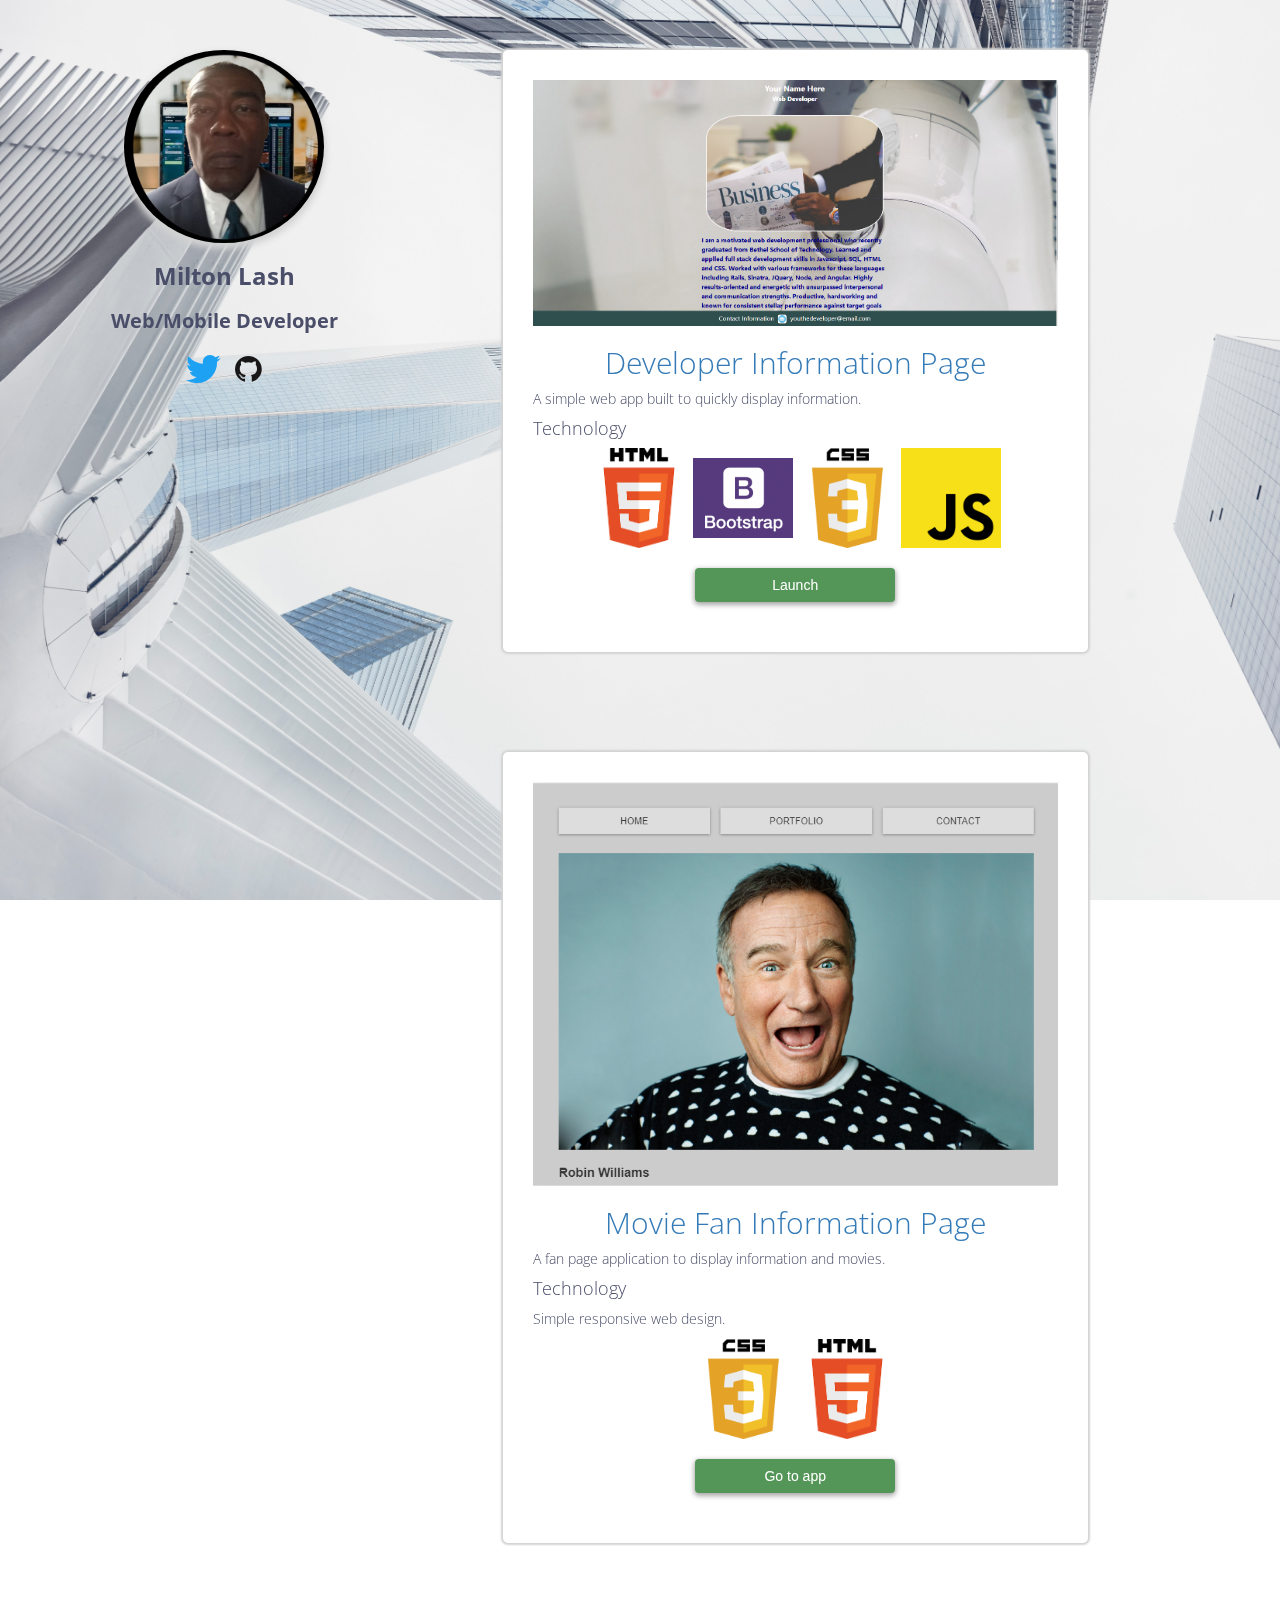
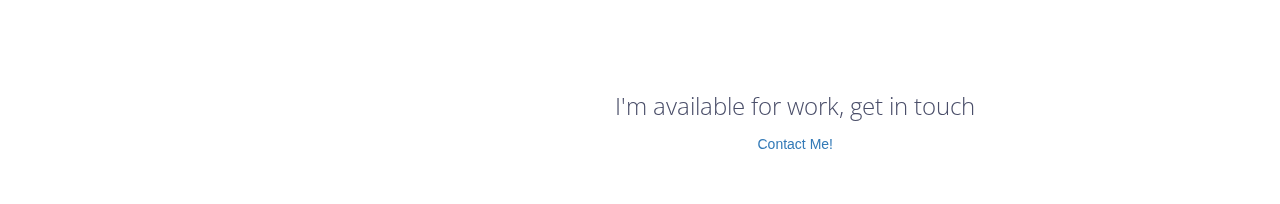
==== index.html @ 736253fa "First Commit" ====
<!DOCTYPE html>
<html>
	<head>
		<meta charset="utf-8">
		<meta http-equiv="X-UA-Compatible" content="IE=edge">
		<meta name="viewport" content="width=device-width, initial-scale=1">

		<title>Milton Lash's GitHub Projects</title>

		<link rel="stylesheet" href="css/bootstrap.min.css">

		<link href="https://fonts.googleapis.com/css?family=Open+Sans:300,400" rel="stylesheet">

		<!-- <link rel="stylesheet" href="css/animate.css"> -->
		<link rel="stylesheet" href="css/style.css">


		<!-- Devicons -->
		<link rel="stylesheet" href="css/devicon.css">
	  <link rel="stylesheet" href="css/devicon-colors.css">


		<!-- HTML5 Shim and Respond.js IE8 support of HTML5 elements and media queries -->
		<!-- Leave those next 4 lines if you care about users using IE8 -->
		<!--[if lt IE 9]>
			<script src="https://oss.maxcdn.com/html5shiv/3.7.2/html5shiv.min.js"></script>
			<script src="https://oss.maxcdn.com/respond/1.4.2/respond.min.js"></script>
		<![endif]-->

		<script>

		 if(location.hostname != "localhost") {
			(function(i,s,o,g,r,a,m){i['GoogleAnalyticsObject']=r;i[r]=i[r]||function(){ (i[r].q=i[r].q||[]).push(arguments)},i[r].l=1*new Date();a=s.createElement(o), m=s.getElementsByTagName(o)[0];a.async=1;a.src=g;m.parentNode.insertBefore(a,m) })(window,document,'script','https://www.google-analytics.com/analytics.js','ga'); ga('create', 'UA-42920430-17', 'auto'); ga('send', 'pageview');
		 } else {
			console.log('dev mode detected, don\'t track view')
		 }


		</script>



	</head>
	<body>

		<nav class="navbar navbar-default hidden-sm hidden-md hidden-lg navbar-fixed-top">
			<div class="container-fluid">
<!-- 				<a class="navbar-brand">
					<img src="img/profiler-milt-round.jpg" width=70 class="profile-pic">
				</a>
 -->
				<!-- <p class="navbar-text">Milton Lash | Developer</p> -->
				
<!-- 		    	<p class="navbar-text navbar-right"><a href="#" class="navbar-link">Get In Touch</a></p>
				<p class="navbar-text">Hire Me</p> -->
			</div>
		</nav>



		<div class="container main-container">


			<div class="row">

				<!-- side content -->
				<div class="col-sm-3 about-me about-side text-center hidden-xs">
						<img src="img/profiler-milt-round.jpg" width=200 class="profile-pic img-responsive center-block">
						<h1><b>Milton Lash</b></h1>
						<h2><b>Web/Mobile Developer</b></h2>
						
						
						<div class="text-center" style="margin:20px">
							<a href="#" class="cta-icon"><i class="devicon-twitter-plain colored"></i></a>
							<a href="#" class="cta-icon"><i class="devicon-github-plain colored"></i></a>
						</div>
				</div>

				<div class="text-center about-me hidden-sm hidden-md hidden-lg">
						<!--<img src="img/profiler-round2.png" class="responsive-image">-->
						<img id="pic" src="img/profiler-milt-round.jpg" width="1200px" height="600px" />
						<h1><b>Milton Lash</b></h1>
						<h2><b>Web/Mobile Developer</b></h2>
					<!--<h3>Product Manager</h3>-->

					<div class="text-center" style="margin:20px">
						<a href="http://miltonlash.com/" class="" target="_blank">
							miltonlash.com
						</a>
					</div>						
				</div>

				<div class="bottom-cta hidden-sm hidden-md hidden-lg text-center">
					<div class="btn btn-success">Get in touch</div>
				</div>


				<!-- main content -->
				<div class="col-sm-9 col-sm-offset-3">


					<div class="row work-item-row">
							<div class="col-sm-8 col-sm-offset-2 project">

								<img src="img/YourPage.png" class="img-responsive">

								<h2 class="text-center"><a href="https://github.com/iblash/Your-Website" target="blank">Developer Information Page</a></h2>
								<p>A simple web app built to quickly display information.</p>
								<h4>Technology</h4>
								
								<div class="row text-center">
									<div class="col-xs-12">
										<img src="img/techlogos/html-logo.png" class="techlogo" width="100">
										<img src="img/techlogos/bootstrap-logo.png" class="techlogo" width="100">
										<img src="img/techlogos/css 3.png" class="techlogo" width="100">
										<img src="img/techlogos/jslogo.png" class="techlogo" width="100">
									</div>
								</div>
								<div class="row text-center" style="margin:20px;">
										<a class="btn btn-launch" href="https://iblash.github.io/Your-Website/" target="blank">Launch</a>
								</div>
							</div>
					</div>

					<div class="row work-item-row">
						<div class="col-sm-8 col-sm-offset-2 project">

							<img src="img/Robin Williams Movies Fan.png" class="img-responsive">

							<h2 class="text-center"><a href="https://github.com/iblash/Responsive-Robin-Williams/" target="blank">Movie Fan Information Page</a></h2>
							<p>A fan page application to display information and movies.</p>
							<h4>Technology</h4>
							<p>Simple responsive web design.</p>
							<div class="row text-center">
								<div class="col-xs-12">
									<img src="img/techlogos/css 3.png" class="techlogo" width="100">
									<img src="img/techlogos/html-logo.png" class="techlogo" width="100">
								<!--	<img src="img/techlogos/node.png" class="techlogo" width="100">
									<img src="img/techlogos/heroku.png" class="techlogo" width="100">
									<img src="img/techlogos/firebase.png" class="techlogo" width="100">-->
								</div>
							</div>
							<div class="row text-center" style="margin:20px;">
									<a class="btn btn-launch" href="https://iblash.github.io/Responsive-Robin-Williams/" target="blank">Go to app</a>
							</div>
						</div>
					</div>

							
					<div class="row row-footer text-center">
						<div class="col">
							<div style="margin:50px;">
								<h3 style="margin:50px 0 15px">I'm available for work, get in touch</h3>
								<a href="contact.html" class="" target="_blank">
									Contact Me!
								</a>
							</div>
						</div>
					</div>


				</div> <!-- end main content -->



			</div>





		</div>


		<!-- Including Bootstrap JS (with its jQuery dependency) so that dynamic components work -->
		<script src="js/jquery-3.1.0.min.js"></script>
		<script src="js/bootstrap.min.js"></script>
		<!-- <script src="js/myScripts.js"></script> -->

		<script>
			$(document).scroll(function() {
			  var y = $(this).scrollTop();
			  if (y > 500) {
			    $('.bottom-cta').slideDown();
			  } else {
			    $('.bottom-cta').slideUp();
			  }
			});
		</script>

	</body>
</html>
---- css/style.css ----
body {
  background: url(../img/back-cont/luca-bravo-a6x7YPiNxwI-unsplash.jpg);
  background-attachment: fixed;
  background-repeat: no-repeat;
  background-size: cover;
  padding: 0 5vw;
}

.nav-default {
	background: white;

}

h1, h2, h3, h4, h5{
	color:#4A4E69 !important;
	font-weight: 300;
	font-family: 'Open Sans', sans-serif;
}

p {
	color: #4A4E69;
	font-weight: 300;
	font-family: 'Open Sans', sans-serif;
}

.main-container {
	padding-top:50px;
}

.about-me h1 {
	font-size:24px;
}

.about-me h2 {
	font-size:20px;
}

.about-me h3 {
	font-size:18px;
}

.bottom-cta {
	background: white;
	position: fixed;
	width: 100%;
	padding: 15px;
	box-shadow: 0 0 2px 3px lightgrey;
	left: 0;
	z-index: 10000;
	bottom: 0;
}

.cta-icon {
	font-size:2em;
	margin:5px;
}


.cta-icon:hover,
.cta-icon:focus {
	text-decoration: none;
}

.profile-pic {
	box-shadow: 0px 4px 6px 2px lightgrey;
    border-radius: 50%;
    max-width: 70%;
    height: auto;
}

.responsive-image {
	height: auto;
	width: 70%;
  }
  #pic {
    max-width: 70%;
	height: auto;
	width: 150px;
}


/*.m-t-1 {
	margin-top:1em;
}

.p-t-1 {
	padding-top:1em;
}*/


/*.about-me {
	margin-top:25px;
}*/

.navbar-default {
	background-color: #C9ADA7;
	background: none;
	border: none;
	border-radius:0;
}

/*.row-footer {
	background-color: lightgrey;
	-webkit-clip-path: polygon(0 0%, 100% 4%, 100% 100%, 0% 100%);
	clip-path: polygon(0 0%, 100% 4%, 100% 100%, 0% 100%);
	padding: 65px 10px;
}*/

.work-item-row {
	/*padding: 10% 0;*/
	margin-bottom:100px;
}

.row-tools {
  padding: 50px 0;
}

/*.linkedin-btn {
	width:140px;
	box-shadow: 0px 2px 5px 1px lightgrey;
	padding: 12px;
	border-radius: 5px;
}*/

.btn-launch {
	width:100%;
	max-width:200px;
	background-color: #549657;
	color:white;
	box-shadow: 0px 2px 5px 1px darkgrey;
}

.btn-launch:hover,
.btn-launch:focus {
	color: white;
	background: #3d7140;
}

.about-side {
	position:fixed;
}

.project {
	background: white;
	border-radius:5px;
	box-shadow: 0 0 2px 2px lightgrey;
	padding: 30px;
}
---- css/devicon.css ----
@font-face {
	font-family: 'devicon';
	src:url('fonts/devicon.eot?-hdf3wh');
	src:url('fonts/devicon.eot?#iefix-hdf3wh') format('embedded-opentype'),
		url('fonts/devicon.woff?-hdf3wh') format('woff'),
		url('fonts/devicon.ttf?-hdf3wh') format('truetype'),
		url('fonts/devicon.svg?-hdf3wh#devicon') format('svg');
	font-weight: normal;
	font-style: normal;
}

[class^="devicon-"], [class*=" devicon-"] {
	font-family: 'devicon';
	speak: none;
	font-style: normal;
	font-weight: normal;
	font-variant: normal;
	text-transform: none;
	line-height: 1;

	/* Better Font Rendering =========== */
	-webkit-font-smoothing: antialiased;
	-moz-osx-font-smoothing: grayscale;
}
.devicon-sketch-line-wordmark:before {
  content: "\e94c";
}
.devicon-sketch-line:before {
  content: "\e94d";
}
.devicon-npm-original-wordmark:before {
  content: "\e952";
}
.devicon-ionic-original-wordmark:before {
  content: "\e953";
}
.devicon-ionic-original:before {
  content: "\e954";
}
.devicon-ember-original-wordmark:before {
  content: "\e955";
}
.devicon-electron-original-wordmark:before {
  content: "\e956";
}
.devicon-electron-original:before {
  content: "\e957";
}
.devicon-vagrant-plain-wordmark:before {
  content: "\e94e";
}
.devicon-vagrant-plain:before {
  content: "\e94f";
}
.devicon-yarn-plain-wordmark:before {
  content: "\e950";
}
.devicon-yarn-plain:before {
  content: "\e951";
}
.devicon-handlebars-plain-wordmark:before {
  content: "\e94a";
}
.devicon-handlebars-plain:before {
  content: "\e94b";
}
.devicon-couchdb-plain-wordmark:before {
  content: "\e948";
}
.devicon-couchdb-plain:before {
  content: "\e949";
}
.devicon-behance-plain-wordmark:before {
  content: "\e943";
}
.devicon-behance-plain:before {
  content: "\e945";
}
.devicon-linkedin-plain-wordmark:before {
  content: "\e946";
}
.devicon-linkedin-plain:before {
  content: "\e947";
}
.devicon-ceylon-plain-wordmark:before {
  content: "\e943";
}
.devicon-ceylon-plain:before {
  content: "\e944";
}
.devicon-elm-plain-wordmark:before {
  content: "\e941";
}
.devicon-elm-plain:before {
  content: "\e942";
}
.devicon-cakephp-plain-wordmark:before {
  content: "\e93f";
}
.devicon-cakephp-plain:before {
  content: "\e940";
}
.devicon-stylus-original:before {
  content: "\e93e";
}
.devicon-express-original-wordmark:before {
  content: "\e93c";
}
.devicon-express-original:before {
  content: "\e93d";
}
.devicon-devicon-plain-wordmark:before {
  content: "\e93a";
}
.devicon-devicon-plain:before {
  content: "\e93b";
}
.devicon-intellij-plain-wordmark:before {
  content: "\e932";
}
.devicon-intellij-plain:before {
  content: "\e933";
}
.devicon-pycharm-plain-wordmark:before {
  content: "\e934";
}
.devicon-pycharm-plain:before {
  content: "\e935";
}
.devicon-rubymine-plain-wordmark:before {
  content: "\e936";
}
.devicon-rubymine-plain:before {
  content: "\e937";
}
.devicon-webstorm-plain-wordmark:before {
  content: "\e938";
}
.devicon-webstorm-plain:before {
  content: "\e939";
}
.devicon-tomcat-line-wordmark:before {
  content: "\e92c";
}
.devicon-tomcat-line:before {
  content: "\e92d";
}
.devicon-vuejs-line-wordmark:before {
  content: "\e92e";
}
.devicon-vuejs-line:before {
  content: "\e92f";
}
.devicon-vuejs-plain-wordmark:before {
  content: "\e930";
}
.devicon-vuejs-plain:before {
  content: "\e931";
}
.devicon-swift-plain-wordmark:before {
  content: "\e92a";
}
.devicon-swift-plain:before {
  content: "\e92b";
}
.devicon-webpack-plain-wordmark:before {
  content: "\e928";
}
.devicon-webpack-plain:before {
  content: "\e929";
}
.devicon-visualstudio-plain-wordmark:before {
  content: "\e926";
}
.devicon-visualstudio-plain:before {
  content: "\e927";
}
.devicon-slack-plain-wordmark:before {
  content: "\e924";
}
.devicon-slack-plain:before {
  content: "\e925";
}
.devicon-facebook-original:before,
.devicon-facebook-plain:before {
	content: "\e91c";
}
.devicon-typescript-original:before,
.devicon-typescript-plain:before {
  content: "\e920";
}
.devicon-babel-original:before,
.devicon-babel-plain:before {
  content: "\e921";
}
.devicon-mocha-plain:before {
  content: "\e919";
}
.devicon-jasmine-plain-wordmark:before {
  content: "\e91b";
}
.devicon-jasmine-plain:before {
  content: "\e91a";
}
.devicon-gatling-plain-wordmark:before {
	content: "\e918";
}
.devicon-gatling-plain:before {
	content: "\e917";
}
.devicon-ssh-original-wordmark:before,
.devicon-ssh-plain-wordmark:before {
	content: "\e916";
}
.devicon-ssh-original:before,
.devicon-ssh-plain:before {
	content: "\e915";
}
.devicon-sourcetree-original-wordmark:before,
.devicon-sourcetree-plain-wordmark:before {
	content: "\e914";
}
.devicon-sourcetree-original:before,
.devicon-sourcetree-plain:before {
	content: "\e913";
}
.devicon-phpstorm-plain-wordmark:before {
	content: "\e912";
}
.devicon-phpstorm-plain:before {
	content: "\e911";
}
.devicon-protractor-plain-wordmark:before {
	content: "\e901";
}
.devicon-protractor-plain:before {
	content: "\e900";
}
.devicon-gradle-plain-wordmark:before {
	content: "\e8f1";
}
.devicon-gradle-plain:before {
	content: "\e902";
}
.devicon-cucumber-plain-wordmark:before {
	content: "\e905";
}
.devicon-cucumber-plain:before {
	content: "\e904";
}
.devicon-jeet-plain-wordmark:before {
	content: "\e906";
}
.devicon-jeet-plain:before {
	content: "\e903";
}
.devicon-gitlab-plain-wordmark:before {
	content: "\e908";
}
.devicon-gitlab-plain:before {
	content: "\e907";
}
.devicon-github-original-wordmark:before,
.devicon-github-plain-wordmark:before {
	content: "\e90a";
}
.devicon-github-original:before,
.devicon-github-plain:before {
	content: "\e909";
}
.devicon-d3js-plain:before {
	content: "\e90c";
}
.devicon-confluence-original-wordmark:before,
.devicon-confluence-plain-wordmark:before {
	content: "\e90e";
}
.devicon-confluence-original:before,
.devicon-confluence-plain:before {
	content: "\e90d";
}
.devicon-bitbucket-original-wordmark:before,
.devicon-bitbucket-plain-wordmark:before {
	content: "\e910";
}
.devicon-bitbucket-original:before,
.devicon-bitbucket-plain:before {
	content: "\e90f";
}
.devicon-safari-line-wordmark:before {
	content: "\e632";
}
.devicon-safari-line:before {
	content: "\e63a";
}
.devicon-safari-plain-wordmark:before {
	content: "\e63b";
}
.devicon-safari-plain:before {
	content: "\e63c";
}
.devicon-jetbrains-plain:before,
.devicon-jetbrains-line:before,
.devicon-jetbrains-line-wordmark:before,
.devicon-jetbrains-plain-wordmark:before {
	content: "\e63d";
}
.devicon-django-line:before,
.devicon-django-line-wordmark:before {
	content: "\e63e";
}
.devicon-django-plain:before,
.devicon-django-plain-wordmark:before {
	content: "\e63f";
}

.devicon-gimp-plain:before {
	content: "\e633";
}

.devicon-redhat-plain-wordmark:before {
	content: "\e62a";
}

.devicon-redhat-plain:before {
	content: "\e62b";
}

.devicon-cplusplus-line:before,
.devicon-cplusplus-line-wordmark:before {
	content: "\e634";
}

.devicon-cplusplus-plain:before,
.devicon-cplusplus-plain-wordmark:before {
	content: "\e635";
}

.devicon-csharp-line:before,
.devicon-csharp-line-wordmark:before {
	content: "\e636";
}

.devicon-csharp-plain:before,
.devicon-csharp-plain-wordmark:before {
	content: "\e637";
}

.devicon-c-line:before,
.devicon-c-line-wordmark:before {
	content: "\e638";
}

.devicon-c-plain:before,
.devicon-c-plain-wordmark:before {
	content: "\e639";
}

.devicon-nodewebkit-line-wordmark:before {
	content: "\e611";
}

.devicon-nodewebkit-line:before {
	content: "\e612";
}

.devicon-nodewebkit-plain-wordmark:before {
	content: "\e613";
}

.devicon-nodewebkit-plain:before {
	content: "\e614";
}

.devicon-nginx-original:before,
.devicon-nginx-original-wordmark:before,
.devicon-nginx-plain:before,
.devicon-nginx-plain-wordmark:before {
	content: "\e615";
}

.devicon-erlang-plain-wordmark:before {
	content: "\e616";
}

.devicon-erlang-plain:before {
	content: "\e617";
}

.devicon-doctrine-line-wordmark:before {
	content: "\e618";
}

.devicon-doctrine-line:before {
	content: "\e619";
}

.devicon-doctrine-plain-wordmark:before {
	content: "\e61a";
}

.devicon-doctrine-plain:before {
	content: "\e625";
}

.devicon-apache-line-wordmark:before {
	content: "\e626";
}

.devicon-apache-line:before {
	content: "\e627";
}

.devicon-apache-plain-wordmark:before {
	content: "\e628";
}

.devicon-apache-plain:before {
	content: "\e629";
}

.devicon-go-line:before {
	content: "\e610";
}

.devicon-redis-plain-wordmark:before {
	content: "\e606";
}

.devicon-redis-plain:before {
	content: "\e607";
}

.devicon-meteor-plain-wordmark:before {
	content: "\e608";
}

.devicon-meteor-plain:before {
	content: "\e609";
}

.devicon-heroku-line-wordmark:before,
.devicon-heroku-original-wordmark:before {
	content: "\e60a";
}

.devicon-heroku-line:before,
.devicon-heroku-original:before {
	content: "\e60b";
}

.devicon-heroku-plain-wordmark:before {
	content: "\e60c";
}

.devicon-heroku-plain:before {
	content: "\e60f";
}

.devicon-go-plain:before {
	content: "\e61b";
}

.devicon-docker-plain-wordmark:before {
	content: "\e61e";
}

.devicon-docker-plain:before {
	content: "\e61f";
}

.devicon-amazonwebservices-original:before,
.devicon-amazonwebservices-plain:before {
	content: "\e603";
}

.devicon-amazonwebservices-plain-wordmark:before {
	content: "\e604";
}

.devicon-android-plain-wordmark:before {
	content: "\e60d";
}

.devicon-android-plain:before {
	content: "\e60e";
}

.devicon-angularjs-plain-wordmark:before {
	content: "\e61c";
}

.devicon-angularjs-plain:before {
	content: "\e61d";
}

.devicon-appcelerator-original:before,
.devicon-appcelerator-plain:before {
	content: "\e620";
}

.devicon-appcelerator-plain-wordmark:before {
	content: "\e621";
}

.devicon-apple-original:before,
.devicon-apple-plain:before {
	content: "\e622";
}

.devicon-atom-original-wordmark:before,
.devicon-atom-plain-wordmark:before {
	content: "\e623";
}

.devicon-atom-original:before,
.devicon-atom-plain:before {
	content: "\e624";
}

.devicon-backbonejs-plain-wordmark:before {
	content: "\e62c";
}

.devicon-backbonejs-plain:before {
	content: "\e62d";
}

.devicon-bootstrap-plain-wordmark:before {
	content: "\e62e";
}

.devicon-bootstrap-plain:before {
	content: "\e62f";
}

.devicon-bower-line-wordmark:before {
	content: "\e630";
}

.devicon-bower-line:before {
	content: "\e631";
}

.devicon-bower-plain-wordmark:before {
	content: "\e64e";
}

.devicon-bower-plain:before {
	content: "\e64f";
}

.devicon-chrome-plain-wordmark:before {
	content: "\e665";
}

.devicon-chrome-plain:before {
	content: "\e666";
}

.devicon-codeigniter-plain-wordmark:before {
	content: "\e667";
}

.devicon-codeigniter-plain:before {
	content: "\e668";
}

.devicon-coffeescript-original-wordmark:before,
.devicon-coffeescript-plain-wordmark:before {
	content: "\e669";
}

.devicon-coffeescript-original:before,
.devicon-coffeescript-plain:before {
	content: "\e66a";
}

.devicon-css3-plain-wordmark:before {
	content: "\e678";
}

.devicon-css3-plain:before {
	content: "\e679";
}

.devicon-debian-plain-wordmark:before {
	content: "\e67e";
}

.devicon-debian-plain:before {
	content: "\e67f";
}

.devicon-dot-net-plain-wordmark:before {
	content: "\e6d3";
}

.devicon-dot-net-plain:before {
	content: "\e6d4";
}

.devicon-drupal-plain-wordmark:before {
	content: "\e6e2";
}

.devicon-drupal-plain:before {
	content: "\e6e3";
}

.devicon-firefox-plain-wordmark:before {
	content: "\e75d";
}

.devicon-firefox-plain:before {
	content: "\e75e";
}

.devicon-foundation-plain-wordmark:before {
	content: "\e7a2";
}

.devicon-foundation-plain:before {
	content: "\e7a3";
}

.devicon-git-plain-wordmark:before {
	content: "\e7a7";
}

.devicon-git-plain:before {
	content: "\e7a8";
}

.devicon-google-original-wordmark:before,
.devicon-google-plain-wordmark:before {
	content: "\e91d";
}

.devicon-google-original:before,
.devicon-google-plain:before {
	content: "\e91e";
}

.devicon-grunt-line-wordmark:before {
	content: "\e7a9";
}

.devicon-grunt-line:before {
	content: "\e7aa";
}

.devicon-grunt-plain-wordmark:before {
	content: "\e7ea";
}

.devicon-grunt-plain:before {
	content: "\e7eb";
}

.devicon-gulp-plain:before {
	content: "\e7ec";
}

.devicon-html5-plain-wordmark:before {
	content: "\e7f6";
}

.devicon-html5-plain:before {
	content: "\e7f7";
}

.devicon-ie10-original:before,
.devicon-ie10-plain:before {
	content: "\e7f8";
}

.devicon-illustrator-line:before {
	content: "\e7f9";
}

.devicon-illustrator-plain:before {
	content: "\e7fa";
}

.devicon-inkscape-plain-wordmark:before {
	content: "\e834";
}

.devicon-inkscape-plain:before {
	content: "\e835";
}

.devicon-java-plain-wordmark:before {
	content: "\e841";
}

.devicon-java-plain:before {
	content: "\e842";
}

.devicon-javascript-plain:before {
	content: "\e845";
}

.devicon-jquery-plain-wordmark:before {
	content: "\e849";
}

.devicon-jquery-plain:before {
	content: "\e84a";
}

.devicon-krakenjs-plain-wordmark:before {
	content: "\e84f";
}

.devicon-krakenjs-plain:before {
	content: "\e850";
}

.devicon-laravel-plain-wordmark:before {
	content: "\e851";
}

.devicon-laravel-plain:before {
	content: "\e852";
}

.devicon-less-plain-wordmark:before {
	content: "\e853";
}

.devicon-linux-plain:before {
	content: "\eb1c";
}

.devicon-mongodb-plain-wordmark:before {
	content: "\eb43";
}

.devicon-mongodb-plain:before {
	content: "\eb44";
}

.devicon-moodle-plain-wordmark:before {
	content: "\eb5a";
}

.devicon-moodle-plain:before {
	content: "\eb5b";
}

.devicon-mysql-plain-wordmark:before {
	content: "\eb60";
}

.devicon-mysql-plain:before {
	content: "\eb61";
}

.devicon-nodejs-plain-wordmark:before {
	content: "\eb69";
}

.devicon-nodejs-plain:before {
	content: "\eb6a";
}

.devicon-oracle-original:before,
.devicon-oracle-plain:before {
	content: "\eb6b";
}

.devicon-photoshop-line:before {
	content: "\eb6c";
}

.devicon-photoshop-plain:before {
	content: "\eb6d";
}

.devicon-php-plain:before {
	content: "\eb71";
}

.devicon-postgresql-plain-wordmark:before {
	content: "\eb7c";
}

.devicon-postgresql-plain:before {
	content: "\eb7d";
}

.devicon-python-plain-wordmark:before {
	content: "\eb88";
}

.devicon-python-plain:before {
	content: "\eb89";
}

.devicon-rails-plain-wordmark:before {
	content: "\eba2";
}

.devicon-rails-plain:before {
	content: "\eba3";
}

.devicon-react-original-wordmark:before,
.devicon-react-plain-wordmark:before {
	content: "\e600";
}

.devicon-react-original:before,
.devicon-react-plain:before {
	content: "\e601";
}

.devicon-ruby-plain-wordmark:before {
	content: "\ebc9";
}

.devicon-ruby-plain:before {
	content: "\ebca";
}

.devicon-sass-original:before,
.devicon-sass-plain:before {
	content: "\ebcb";
}

.devicon-sequelize-original-wordmark:before,
.devicon-sequelize-plain-wordmark:before {
	content: "\e922";
}

.devicon-sequelize-original:before,
.devicon-sequelize-plain:before {
	content: "\e923";
}

.devicon-symfony-original-wordmark:before,
.devicon-symfony-plain-wordmark:before {
	content: "\e602";
}

.devicon-symfony-original:before,
.devicon-symfony-plain:before {
	content: "\e605";
}

.devicon-travis-plain-wordmark:before {
	content: "\ebcc";
}

.devicon-travis-plain:before {
	content: "\ebcd";
}

.devicon-trello-plain-wordmark:before {
	content: "\ebce";
}

.devicon-trello-plain:before {
	content: "\ebcf";
}

.devicon-twitter-original:before,
.devicon-twitter-plain:before {
	content: "\e91f";
}

.devicon-ubuntu-plain-wordmark:before {
	content: "\ebd0";
}

.devicon-ubuntu-plain:before {
	content: "\ebd1";
}

.devicon-vim-plain:before {
	content: "\ebf3";
}

.devicon-windows8-original-wordmark:before,
.devicon-windows8-plain-wordmark:before {
	content: "\ebf4";
}

.devicon-windows8-original:before,
.devicon-windows8-plain:before {
	content: "\ebf5";
}

.devicon-wordpress-plain-wordmark:before {
	content: "\ebfd";
}

.devicon-wordpress-plain:before {
	content: "\ebfe";
}

.devicon-yii-plain-wordmark:before {
	content: "\ec01";
}

.devicon-yii-plain:before {
	content: "\ec02";
}

.devicon-zend-plain-wordmark:before {
	content: "\ec03";
}

.devicon-zend-plain:before {
	content: "\ec04";
}
---- css/devicon-colors.css ----
.devicon-sketch-line-wordmark.colored,
.devicon-sketch-line.colored {
  color: #fdad00;
}
.devicon-npm-original-wordmark.colored {
  color: #cb3837;
}
.devicon-ionic-original-wordmark.colored,
.devicon-ionic-original.colored {
  color: #4e8ef7;
}
.devicon-ember-original-wordmark.colored {
  color: #dd3f24;
}
.devicon-electron-original-wordmark.colored,
.devicon-electron-original.colored {
  color: #47848f;
}
.devicon-vagrant-plain-wordmark.colored,
.devicon-vagrant-plain.colored {
  color: #127eff;
}
.devicon-yarn-plain-wordmark.colored,
.devicon-yarn-plain.colored {
  color: #2c8ebb;
}
.devicon-handlebars-plain-wordmark.colored,
.devicon-handlebars-plain.colored{
  color: #000000;
}
.devicon-couchdb-plain-wordmark.colored,
.devicon-couchdb-plain.colored {
  color: #e42528;
}
.devicon-behance-plain-wordmark.colored,
.devicon-behance-plain.colored {
  color: #0071e0;
}
.devicon-linkedin-plain-wordmark.colored,
.devicon-linkedin-plain.colored {
  color: #0076b2;
}
.devicon-ceylon-plain-wordmark.colored,
.devicon-ceylon-plain.colored {
  color: #AB710A;
}
.devicon-elm-plain-wordmark.colored,
.devicon-elm-plain.colored {
  color: #34495E;
}
.devicon-cakephp-plain-wordmark.colored,
.devicon-cakephp-plain.colored {
  color: #D43D44;
}
.devicon-stylus-original.colored {
  color: #333333;
}
.devicon-express-original-wordmark.colored,
.devicon-express-original.colored {
  color: #444;
}
.devicon-devicon-plain-wordmark.colored,
.devicon-devicon-plain.colored {
  color: #60BE86;
}
.devicon-intellij-plain-wordmark.colored,
.devicon-intellij-plain.colored {
  color: #136BA2;
}
.devicon-pycharm-plain-wordmark.colored,
.devicon-pycharm-plain.colored {
  color: #4D8548;
}
.devicon-rubymine-plain-wordmark.colored,
.devicon-rubymine-plain.colored {
  color: #C12C4C;
}
.devicon-webstorm-plain-wordmark.colored,
.devicon-webstorm-plain.colored {
  color: #2788B5;
}
.devicon-tomcat-line-wordmark.colored,
.devicon-tomcat-line.colored {
  color: #D1A41A;
}
.devicon-vuejs-line-wordmark.colored,
.devicon-vuejs-line.colored,
.devicon-vuejs-plain-wordmark.colored,
.devicon-vuejs-plain.colored {
  color: #41B883;
}
.devicon-swift-plain-wordmark.colored,
.devicon-swift-plain.colored {
  color: #F05138;
}
.devicon-webpack-plain-wordmark.colored,
.devicon-webpack-plain.colored {
  color: #1C78C0;
}
.devicon-visualstudio-plain-wordmark.colored,
.devicon-visualstudio-plain.colored {
	color: #68217A;
}
.devicon-slack-plain-wordmark.colored,
.devicon-slack-plain.colored {
	color: #2D333A;
}
.devicon-gatling-plain-wordmark.colored {
	color: #E77500;
}
.devicon-gatling-plain.colored {
	color: #E77500;
}
.devicon-ssh-original-wordmark.colored,
.devicon-ssh-plain-wordmark.colored {
	color: #231F20;
}
.devicon-ssh-original.colored,
.devicon-ssh-plain.colored {
	color: #231F20;
}
.devicon-sourcetree-original-wordmark.colored,
.devicon-sourcetree-plain-wordmark.colored {
	color: #205081;
}
.devicon-sourcetree-original.colored,
.devicon-sourcetree-plain.colored {
	color: #205081;
}
.devicon-phpstorm-plain-wordmark.colored {
	color: #5058A6;
}
.devicon-phpstorm-plain.colored {
	color: #5058A6;
}
.devicon-protractor-plain-wordmark.colored {
	color: #b7111d;
}
.devicon-protractor-plain.colored {
	color: #b7111d;
}
.devicon-cucumber-plain-wordmark.colored {
	color: #00a818;
}
.devicon-cucumber-plain.colored {
	color: #00a818;
}
.devicon-gradle-plain-wordmark.colored {
	color: #02303a;
}
.devicon-gradle-plain.colored {
	color: #02303a;
}
.devicon-jeet-plain-wordmark.colored {
	color: #FF664A;
}
.devicon-jeet-plain.colored {
	color: #FF664A;
}
.devicon-gitlab-plain-wordmark.colored {
	color: #E24329;
}
.devicon-gitlab-plain.colored {
	color: #E24329;
}
.devicon-github-original-wordmark.colored,
.devicon-github-plain-wordmark.colored {
	color: #181616;
}
.devicon-github-original.colored,
.devicon-github-plain.colored {
	color: #181616;
}
.devicon-d3js-plain.colored {
	color: #f7974e;
}
.devicon-confluence-original-wordmark.colored,
.devicon-confluence-plain-wordmark.colored {
	color: #205081;
}
.devicon-confluence-original.colored,
.devicon-confluence-plain.colored {
	color: #205081;
}
.devicon-bitbucket-original-wordmark.colored,
.devicon-bitbucket-plain-wordmark.colored {
	color: #205081;
}
.devicon-bitbucket-original.colored,
.devicon-bitbucket-plain.colored {
	color: #205081;
}
.devicon-amazonwebservices-plain-wordmark.colored,
.devicon-amazonwebservices-original.colored,
.devicon-amazonwebservices-plain.colored {
	color: #F7A80D;
}
.devicon-android-plain-wordmark.colored,
.devicon-android-plain.colored {
	color: #A4C439;
}
.devicon-angularjs-plain-wordmark.colored,
.devicon-angularjs-plain.colored {
	color: #c4473a;
}
.devicon-apache-line-wordmark.colored,
.devicon-apache-line.colored,
.devicon-apache-plain-wordmark.colored,
.devicon-apache-plain.colored {
	color: #303284;
}
.devicon-appcelerator-plain-wordmark.colored,
.devicon-appcelerator-original.colored,
.devicon-appcelerator-plain.colored {
	color: #ac162c;
}
.devicon-apple-original.colored,
.devicon-apple-plain.colored {
	color: #000000;
}
.devicon-atom-original.colored,
.devicon-atom-original-wordmark.colored,
.devicon-atom-plain.colored,
.devicon-atom-plain-wordmark.colored {
	color: #67595D;
}
.devicon-babel-original.colored,
.devicon-babel-plain.colored {
	color: #f9dc3e;
}
.devicon-backbonejs-plain.colored,
.devicon-backbonejs-plain-wordmark.colored {
	color: #002A41;
}
.devicon-bootstrap-plain-wordmark.colored,
.devicon-bootstrap-plain.colored {
	color: #59407f;
}
.devicon-bower-line-wordmark.colored,
.devicon-bower-line.colored,
.devicon-bower-plain-wordmark.colored,
.devicon-bower-plain.colored {
	color: #ef5734;
}
.devicon-c-line-wordmark.colored,
.devicon-c-line.colored,
.devicon-c-plain-wordmark.colored,
.devicon-c-plain.colored {
	color: #03599c;
}
.devicon-c-line-wordmark.colored,
.devicon-c-line.colored,
.devicon-c-plain-wordmark.colored,
.devicon-c-plain.colored {
	color: #03599c;
}
.devicon-chrome-plain-wordmark.colored,
.devicon-chrome-plain.colored {
	color: #ce4e4e;
}
.devicon-codeigniter-plain-wordmark.colored,
.devicon-codeigniter-plain.colored {
	color: #ee4323;
}
.devicon-coffeescript-original-wordmark.colored,
.devicon-coffeescript-original.colored,
.devicon-coffeescript-plain-wordmark.colored,
.devicon-coffeescript-plain.colored {
	color: #28334c;
}
.devicon-cplusplus-line-wordmark.colored,
.devicon-cplusplus-line.colored,
.devicon-cplusplus-plain-wordmark.colored,
.devicon-cplusplus-plain.colored {
	color: #9c033a;
}
.devicon-csharp-line-wordmark.colored,
.devicon-csharp-line.colored,
.devicon-csharp-plain-wordmark.colored,
.devicon-csharp-plain.colored {
	color: #68217a;
}
.devicon-css3-plain-wordmark.colored,
.devicon-css3-plain.colored {
	color: #3d8fc6;
}
.devicon-debian-plain-wordmark.colored,
.devicon-debian-plain.colored {
	color: #A80030;
}
.devicon-django-line.colored,
.devicon-django-line-wordmark.colored,
.devicon-django-plain.colored,
.devicon-django-plain-wordmark.colored {
	color: #003A2B;
}
.devicon-docker-plain-wordmark.colored,
.devicon-docker-plain.colored {
	color: #019bc6;
}
.devicon-doctrine-line-wordmark.colored,
.devicon-doctrine-line.colored,
.devicon-doctrine-plain-wordmark.colored,
.devicon-doctrine-plain.colored {
	color: #f56d39;
}
.devicon-dot-net-plain-wordmark.colored,
.devicon-dot-net-plain.colored {
	color: #1384c8;
}
.devicon-drupal-plain-wordmark.colored,
.devicon-drupal-plain.colored {
	color: #0073BA;
}
.devicon-erlang-plain-wordmark.colored,
.devicon-erlang-plain.colored {
	color: #a90533;
}
.devicon-facebook-original.colored,
.devicon-facebook-plain.colored {
	color: #3d5a98;
}
.devicon-firefox-plain-wordmark.colored,
.devicon-firefox-plain.colored {
	color: #DD732A;
}
.devicon-foundation-plain-wordmark.colored,
.devicon-foundation-plain.colored {
	color: #008cba;
}
.devicon-gimp-plain-wordmark.colored,
.devicon-gimp-plain.colored {
	color: #716955;
}
.devicon-git-plain-wordmark.colored,
.devicon-git-plain.colored {
	color: #f34f29;
}
.devicon-go-line.colored,
.devicon-go-plain.colored {
	color: #000000;
}
.devicon-google-original-wordmark.colored,
.devicon-google-plain-wordmark.colored {
	color: #587dbd;
}
.devicon-google-original.colored,
.devicon-google-plain.colored {
	color: #587dbd;
}
.devicon-grunt-line-wordmark.colored,
.devicon-grunt-line.colored,
.devicon-grunt-plain-wordmark.colored,
.devicon-grunt-plain.colored {
	color: #fcaa1a;
}
.devicon-gulp-plain.colored {
	color: #eb4a4b;
}
.devicon-heroku-line-wordmark.colored,
.devicon-heroku-line.colored,
.devicon-heroku-plain-wordmark.colored,
.devicon-heroku-plain.colored,
.devicon-heroku-original-wordmark.colored,
.devicon-heroku-original.colored {
	color: #6762a6;
}
.devicon-html5-plain-wordmark.colored,
.devicon-html5-plain.colored {
	color: #e54d26;
}
.devicon-ie10-original.colored,
.devicon-ie10-plain.colored {
	color: #1EBBEE;
}
.devicon-illustrator-line.colored,
.devicon-illustrator-plain.colored {
	color: #faa625;
}
.devicon-inkscape-plain-wordmark.colored,
.devicon-inkscape-plain.colored {
	color: #000000;
}
.devicon-java-plain-wordmark.colored,
.devicon-java-plain.colored {
	color: #EA2D2E;
}
.devicon-jasmine-plain-wordmark.colored,
.devicon-jasmine-plain.colored {
	color: #8a4182;
}
.devicon-javascript-plain.colored {
	color: #f0db4f;
}
.devicon-jetbrains-plain.colored,
.devicon-jetbrains-line.colored,
.devicon-jetbrains-line-wordmark.colored,
.devicon-jetbrains-plain-wordmark.colored {
	color: #F68B1F;
}
.devicon-jquery-plain-wordmark.colored,
.devicon-jquery-plain.colored {
	color: #0769ad;
}
.devicon-krakenjs-plain.colored,
.devicon-krakenjs-plain-wordmark.colored {
	color: #0081C2;
}
.devicon-laravel-plain-wordmark.colored,
.devicon-laravel-plain.colored {
	color: #fd4f31;
}
.devicon-less-plain-wordmark.colored {
	color: #2a4d80;
}
.devicon-linux-plain.colored {
	color: #000000;
}
.devicon-meteor-plain.colored,
.devicon-meteor-plain-wordmark.colored {
	color: #df5052;
}
.devicon-mocha-plain.colored {
	color: #8d6748;
}
.devicon-mongodb-plain.colored,
.devicon-mongodb-plain-wordmark.colored {
	color: #4FAA41;
}
.devicon-moodle-plain.colored,
.devicon-moodle-plain-wordmark.colored {
	color: #F7931E;
}
.devicon-mysql-plain.colored,
.devicon-mysql-plain-wordmark.colored {
	color: #00618a;
}
.devicon-nginx-original.colored,
.devicon-nginx-original-wordmark.colored,
.devicon-nginx-plain.colored,
.devicon-nginx-plain-wordmark.colored {
	color: #090;
}
.devicon-nodejs-plain.colored,
.devicon-nodejs-plain-wordmark.colored {
	color: #83CD29;
}
.devicon-nodewebkit-line.colored,
.devicon-nodewebkit-line-wordmark.colored,
.devicon-nodewebkit-plain.colored,
.devicon-nodewebkit-plain-wordmark.colored {
	color: #3d3b47;
}
.devicon-oracle-original.colored,
.devicon-oracle-plain.colored,
.devicon-oracle-plain-wordmark.colored {
	color: #EA1B22;
}
.devicon-photoshop-line.colored,
.devicon-photoshop-plain.colored {
	color: #80b5e2;
}
.devicon-php-plain.colored {
	color: #6181b6;
}
.devicon-postgresql-plain.colored,
.devicon-postgresql-plain-wordmark.colored {
	color: #336791;
}
.devicon-python-plain-wordmark.colored,
.devicon-python-plain.colored {
	color: #ffd845;
}
.devicon-rails-plain-wordmark.colored,
.devicon-rails-plain.colored {
	color: #a62c46;
}
.devicon-ruby-plain-wordmark.colored,
.devicon-ruby-plain.colored {
	color: #d91404;
}
.devicon-safari-line-wordmark.colored,
.devicon-safari-line.colored,
.devicon-safari-plain-wordmark.colored,
.devicon-safari-plain.colored {
	color: #1B88CA;
}
.devicon-react-plain-wordmark.colored,
.devicon-react-plain.colored,
.devicon-react-original-wordmark.colored,
.devicon-react-original.colored {
	color: #61dafb;
}
.devicon-redhat-plain-wordmark.colored,
.devicon-redhat-plain.colored,
.devicon-redhat-original-wordmark.colored,
.devicon-redhat-original.colored {
	color: #e93442;
}
.devicon-redis-plain-wordmark.colored,
.devicon-redis-plain.colored{
	color: #d82c20;
}
.devicon-ubuntu-plain-wordmark.colored,
.devicon-ubuntu-plain.colored {
	color: #DD4814;
}
.devicon-sass-original.colored,
.devicon-sass-plain.colored,
.devicon-sass-plain-wordmark.colored {
	color: #cc6699;
}
.devicon-sequelize-original-wordmark.colored,
.devicon-sequelize-plain-wordmark.colored,
.devicon-sequelize-original.colored,
.devicon-sequelize-plain.colored{
	color: #3b4b72;
}
.devicon-symfony-original.colored,
.devicon-symfony-original-wordmark.colored,
.devicon-symfony-plain.colored,
.devicon-symfony-plain-wordmark.colored {
	color: #1A171B;
}
.devicon-travis-plain-wordmark.colored,
.devicon-travis-plain.colored {
	color: #bb2031;
}
.devicon-trello-plain-wordmark.colored,
.devicon-trello-plain.colored {
	color: #23719f;
}
.devicon-twitter-original.colored,
.devicon-twitter-plain.colored {
	color: #1da1f2;
}
.devicon-typescript-original.colored,
.devicon-typescript-plain.colored {
	color: #007acc;
}
.devicon-ubuntu-plain-wordmark.colored,
.devicon-ubuntu-plain.colored {
	color: #dd4814;
}
.devicon-vim-plain.colored {
	color: #179a33;
}
.devicon-windows8-original-wordmark.colored,
.devicon-windows8-original.colored,
.devicon-windows8-plain-wordmark.colored,
.devicon-windows8-plain.colored {
	color: #00adef;
}
.devicon-wordpress-plain-wordmark.colored,
.devicon-wordpress-plain.colored {
	color: #494949;
}
.devicon-yii-plain-wordmark.colored,
.devicon-yii-plain.colored {
	color: #0073bb;
}
.devicon-zend-plain-wordmark.colored,
.devicon-zend-plain.colored {
	color: #68b604;
}
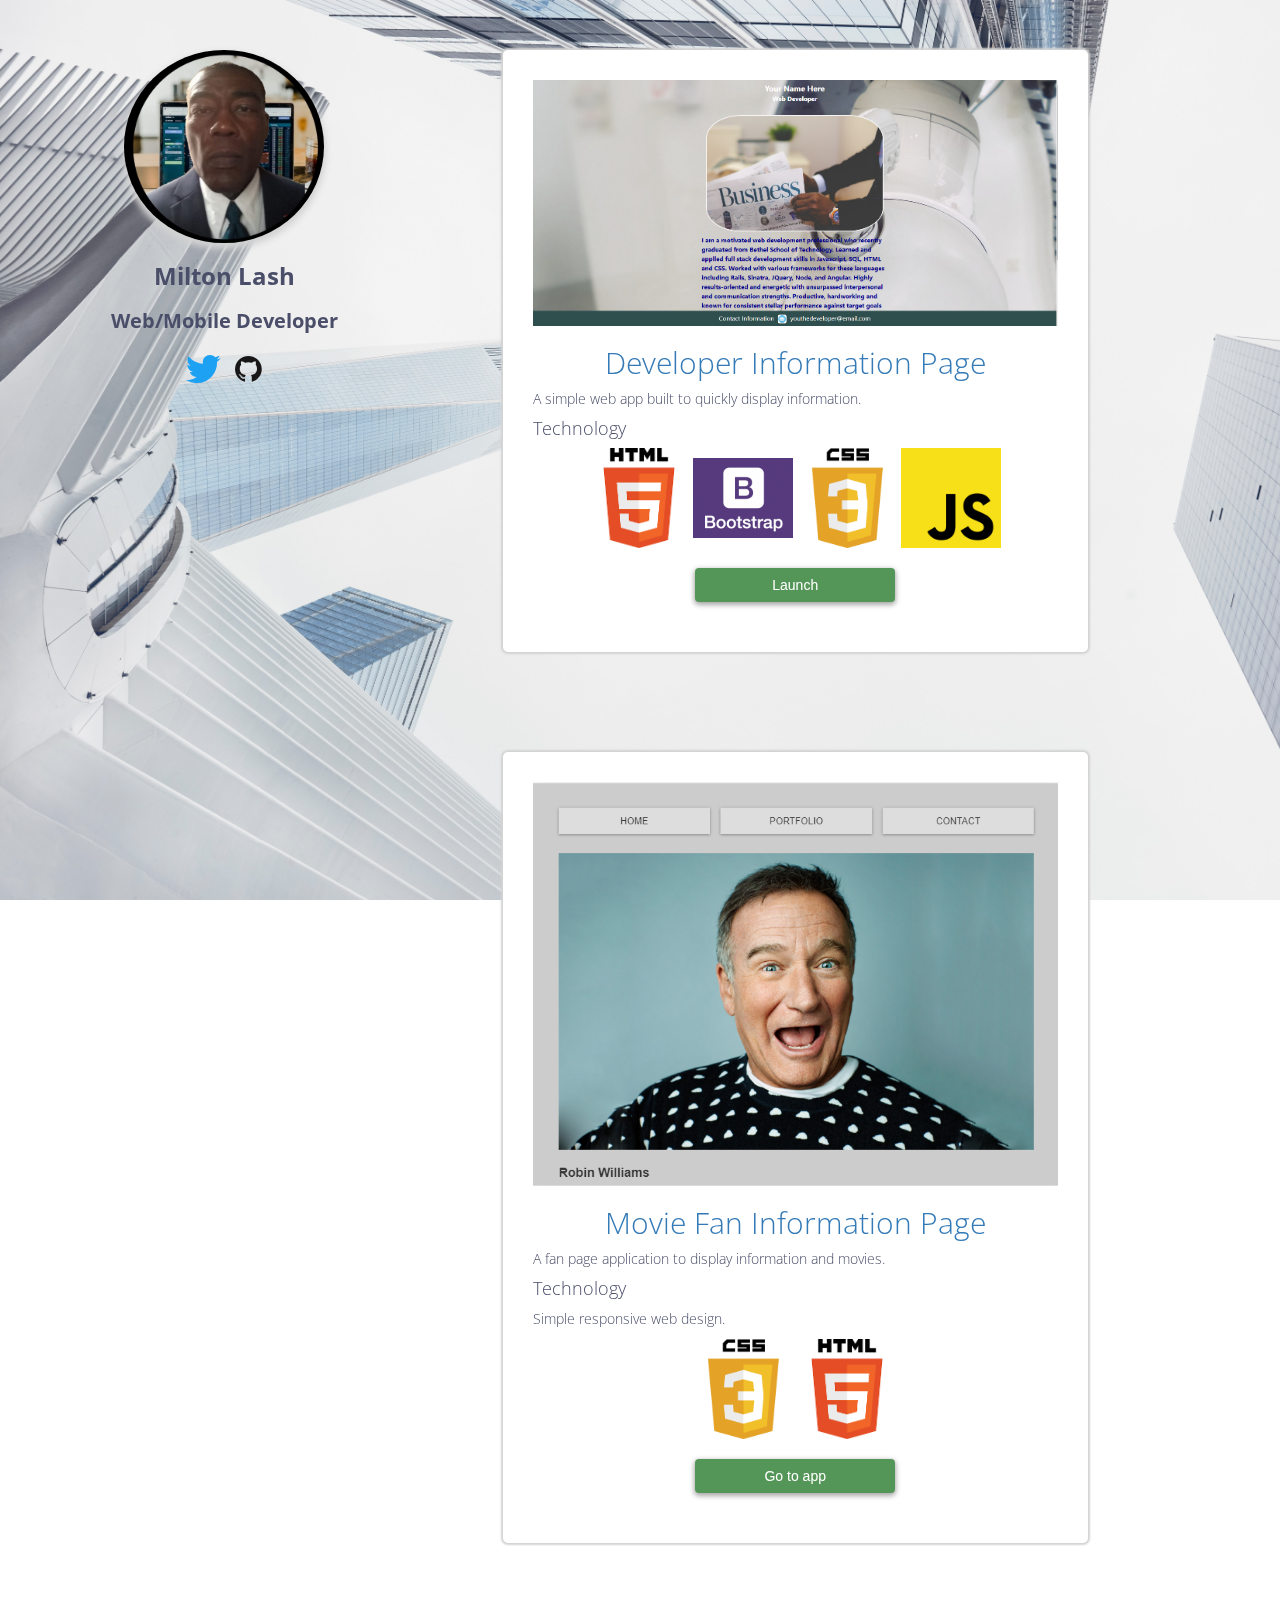
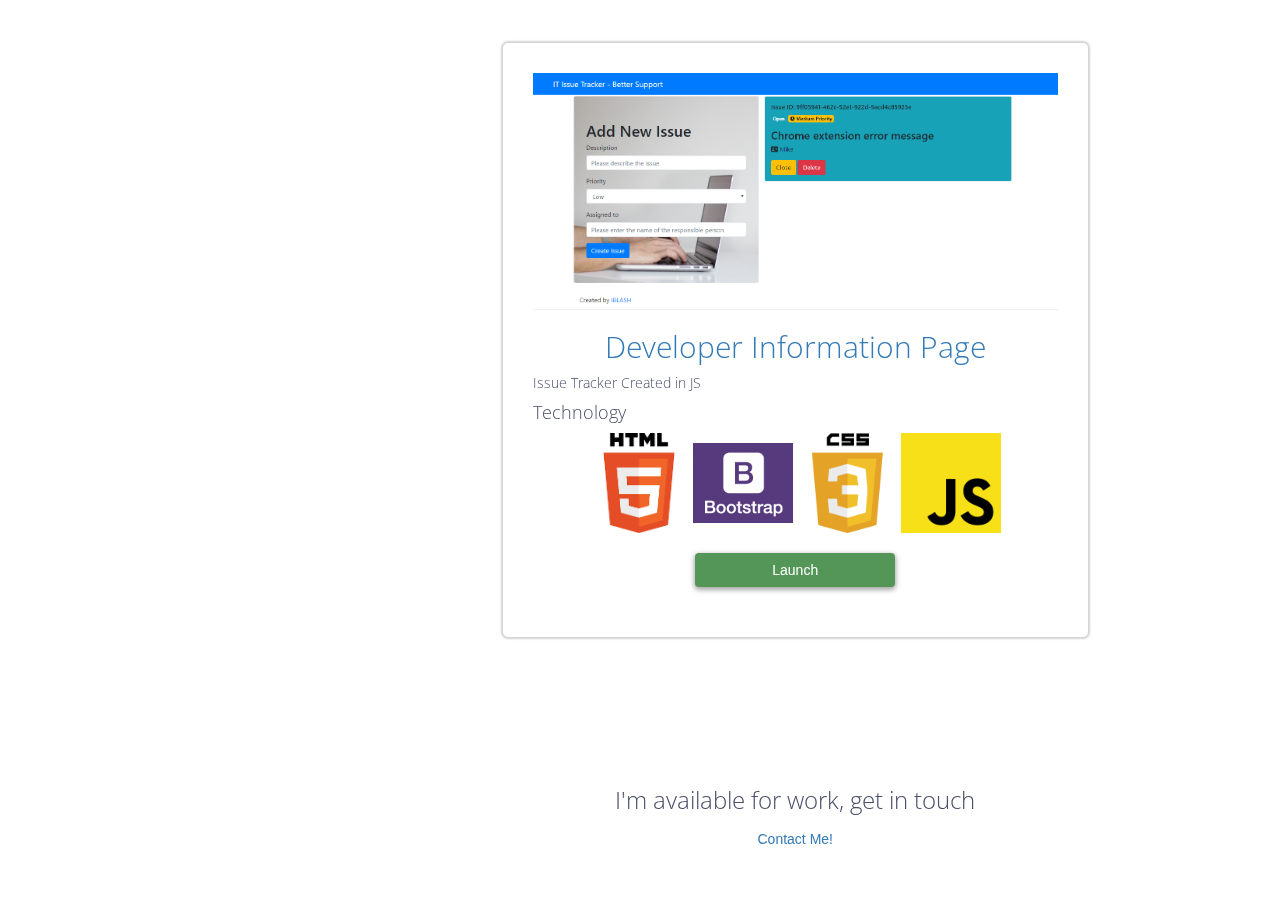
==== commit 3bfb3f00: "Issue tracker added" ====
--- a/index.html
+++ b/index.html
@@ -146,6 +146,30 @@
 						</div>
 					</div>
 
+					<div class="row work-item-row">
+						<div class="col-sm-8 col-sm-offset-2 project">
+
+							<img src="img/Issue Tracker.png" class="img-responsive">
+
+							<h2 class="text-center"><a href="https://github.com/iblash/Issue-Tracker-JS/tree/master" target="blank">Developer Information Page</a></h2>
+							<p>Issue Tracker Created in JS</p>
+							<h4>Technology</h4>
+							
+							<div class="row text-center">
+								<div class="col-xs-12">
+									<img src="img/techlogos/html-logo.png" class="techlogo" width="100">
+									<img src="img/techlogos/bootstrap-logo.png" class="techlogo" width="100">
+									<img src="img/techlogos/css 3.png" class="techlogo" width="100">
+									<img src="img/techlogos/jslogo.png" class="techlogo" width="100">
+								</div>
+							</div>
+							<div class="row text-center" style="margin:20px;">
+									<a class="btn btn-launch" href="https://iblash.github.io/Issue-Tracker-JS/" target="blank">Launch</a>
+							</div>
+						</div>
+				</div>
+
+
 							
 					<div class="row row-footer text-center">
 						<div class="col">
